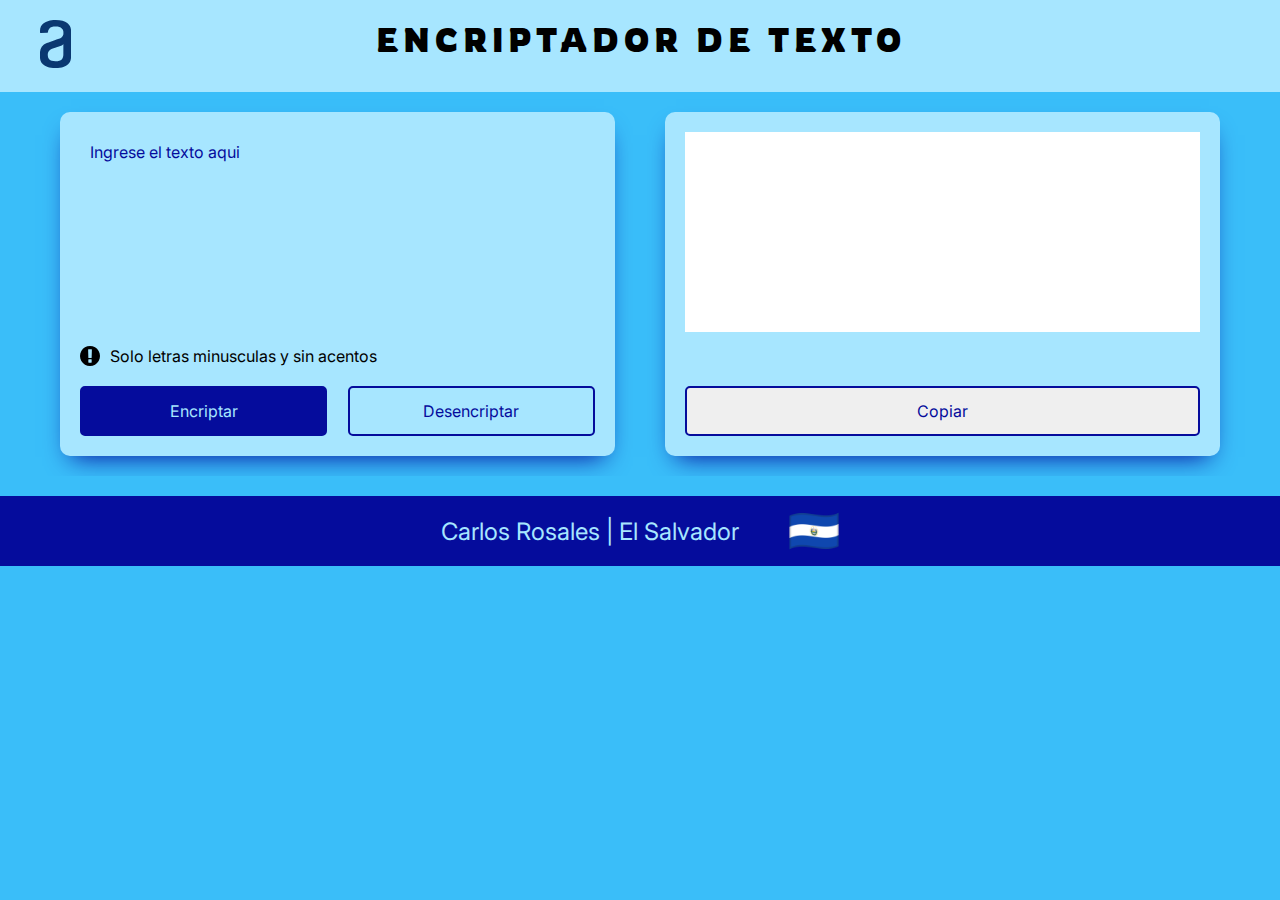
==== index.html @ 2c098fe5 "se actualizo index.html" ====
<!DOCTYPE html>
<html lang="es">
    <head>
        <meta charset="UTF-8">
        <meta name="viewport" content="width=device-width, initial-scale=1.0">
        <meta http-equiv="X-UA-Compatible" content="IE=edge">
        <link rel="stylesheet" href="styles.css">
        <title>Encriptador</title>
    </head>
    <body>
        <header>
            <div class="containerLogo">
                <img class="imgLogo" src="./imagenes/aluraLogo.svg" alt="Logo de alura">
            </div>
            <div class="containerTitulo">
                <h1>ENCRIPTADOR DE TEXTO</h1>
            </div>
            
        </header>
    
        <main>
            <section class="sectionEncriptar">
                <textarea class="textoNuevo" cols="50" rows="10" placeholder="Ingrese el texto aqui"></textarea>

                <div class="containerInstrucciones">
                    <img class="imgExclamacion" src="./imagenes/iconoExclamacion.svg" alt="Simbolo de exclamacion redondo">
                    
                    <label class="instrucciones">
                        Solo letras minusculas y sin acentos
                    </label>
                </div>

                <div class="containerBotones">
                    <button class="btnEncriptar">Encriptar</button>
                    <button class="btnDesencriptar">Desencriptar</button>
                </div>
            </section>
    
            <section class="sectionDesencriptar">
                
                <textarea class="textoEncriptado" cols="20" rows="10"></textarea>
                
                <div class="conteinerbtnCopiar">
                    <button class="btnCopiar">Copiar</button>
                </div>
                
            </section>
        </main>

        <footer>
            <p class="textoFooter">
                Carlos Rosales | El Salvador 
                
                <img class="banderaES" src="./imagenes/ES-flag.png" alt="Bandera de El Salvador">

            </p>
            
        </footer>
    </body>
    </html>
---- styles.css ----
@import url('https://fonts.googleapis.com/css2?family=Inter&display=swap');
@import url('https://fonts.googleapis.com/css2?family=Rowdies:wght@300;400;700&display=swap');

:root {
    --color-Dark-Blue-300: #050C9C;
    --color-boton2: #356EA9;
    --color-principal: #3ABEF9;
    --color-fondoTexto: #A7E6FF;
    --fuente-inter: 'Inter', sans-serif;
    --fuente-titulo:"Rowdies", sans-serif;
}

/* Reset de márgenes y padding */
* {
    margin: 0;
    padding: 0;
    box-sizing: border-box; /* Importante para incluir el padding y borde en el tamaño total del elemento */
}

body {
    background-color: var(--color-principal);
    width: 100%;
    font-family: var(--fuente-inter);
    display: flex;
    flex-direction: column;
    align-items: center;
    margin: 0 auto;
}

header {
    display: flex;
    width: 100%; 
    background-color: var(--color-fondoTexto);
    padding-top: 20px;

}

.containerLogo img {
    margin-left: 40px;
    height: 48px;
    margin-bottom: 20px;

}

.containerTitulo {
    font-family: var(--fuente-titulo);
    letter-spacing: 5px;
    width: 100%;
    text-align: center;
    margin-right: 70px;

}

main {
    width: 100%;
    max-width: 1200px;
    display: flex;
    justify-content: space-around; /* Distribuye los section horizontalmente */
    align-items: flex-start;
    gap: 50px;
    padding: 20px;
}

.sectionEncriptar,
.sectionDesencriptar {
    flex: 1;
    padding: 20px;
    background-color: var(--color-fondoTexto);
    border-radius: 10px;
    -webkit-box-shadow: 0px 12px 24px -11px rgba(5,12,156,1);
    -moz-box-shadow: 0px 12px 24px -11px rgba(5,12,156,1);
    box-shadow: 0px 12px 24px -11px rgba(5,12,156,1);
}


textarea {
    width: 100%;
    height: 200px;
    padding: 10px;
    border: none;
    border-style: none;
    
}


.textoNuevo::placeholder{
    font-family: var(--fuente-inter);
    color: var(--color-Dark-Blue-300);
    font-size: 1rem; 
    resize: none;
}

.textoNuevo{
    background: none;
    outline: none;
    resize: none;
}

.containerInstrucciones {
    display: flex;
    align-items: center;
    gap: 10px;
    margin-top: 10px;
}

.containerInstrucciones img {
    width: 20px;
}

.containerBotones {
    display: flex;
    justify-content: space-between;
    margin-top: 20px;
}

button {
    width: 48%;
    height: 50px;
    border-radius: 5px;
    font-family: var(--fuente-inter);
    font-size: 1rem;
    cursor: pointer;
    border: 2px solid var(--color-Dark-Blue-300);
}

.btnEncriptar {
    background-color: var(--color-Dark-Blue-300);
    color: var(--color-fondoTexto);
}

.btnDesencriptar {
    background-color: var(--color-fondoTexto);
    color: var(--color-Dark-Blue-300);
    
}

.btnCopiar{
    width: 100%;
    margin-top: 50px;
    display: flex;
    justify-content: center;
    align-items: center;
    color: var(--color-Dark-Blue-300);
    border-color: 2px solid (--color-Dark-Blue-300);
    
}


.textoEncriptado{
    outline: none;
    resize: none;;
}



footer {
    width: 100%;
    display: flex;
    justify-content: center;
    align-items: center;
    background-color: var(--color-principal);
    text-align: center;
    padding: 20px 0;
}

.textoFooter {
    display: flex;
    justify-content: center;
    align-items: center;
    font-family: var(--fuente-inter);
    font-size: 1.5rem;
    color: var(--color-fondoTexto);
    background-color: var(--color-Dark-Blue-300);
    height: 70px;
    width: 100%;
}

.banderaES{
    height: 50px;
    padding-left: 50px;

}

/* Media queries para pantallas responsivas */
@media (max-width: 1200px) {
    main {
        flex-direction: column;
        align-items: center;
    }
    .sectionEncriptar,
    .sectionDesencriptar {
        max-width: 100%;
        margin-bottom: 20px;
    }
}

@media (max-width: 768px) {
    .sectionEncriptar,
    .sectionDesencriptar {
        max-width: 100%;
    }
    .textoEncriptado {
        height: 200px;
    }
}

@media (max-width: 375px) {
    .sectionEncriptar,
    .sectionDesencriptar {
        max-width: 100%;
    }
    .textoEncriptado {
        height: 150px;
    }
}
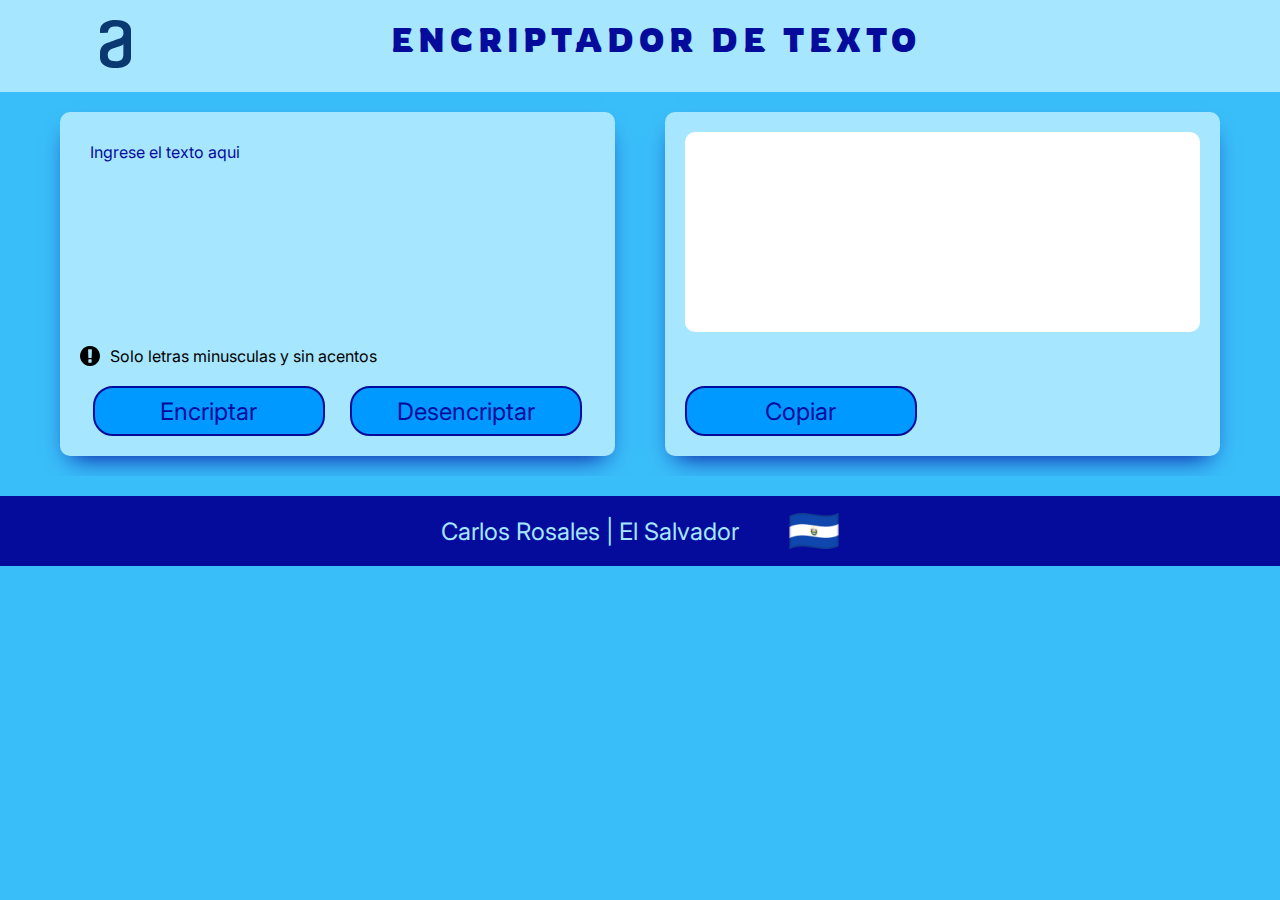
==== commit a767cbd5: "se actualizo index.html" ====
--- a/index.html
+++ b/index.html
@@ -40,7 +40,7 @@
                 
                 <textarea class="textoEncriptado" cols="20" rows="10"></textarea>
                 
-                <div class="conteinerbtnCopiar">
+                <div class="continerbtnCopiar">
                     <button class="btnCopiar">Copiar</button>
                 </div>
                 
--- a/styles.css
+++ b/styles.css
@@ -2,12 +2,12 @@
 @import url('https://fonts.googleapis.com/css2?family=Rowdies:wght@300;400;700&display=swap');
 
 :root {
-    --color-Dark-Blue-300: #050C9C;
-    --color-boton2: #356EA9;
+    --color-Dark-Blue: #050C9C;
+    --color-boton: #0099ff;
     --color-principal: #3ABEF9;
     --color-fondoTexto: #A7E6FF;
     --fuente-inter: 'Inter', sans-serif;
-    --fuente-titulo:"Rowdies", sans-serif;
+    --fuente-titulo: 'Rowdies', sans-serif;
 }
 
 /* Reset de márgenes y padding */
@@ -32,14 +32,12 @@
     width: 100%; 
     background-color: var(--color-fondoTexto);
     padding-top: 20px;
-
 }
 
 .containerLogo img {
-    margin-left: 40px;
+    margin-left: 100px;
     height: 48px;
     margin-bottom: 20px;
-
 }
 
 .containerTitulo {
@@ -47,8 +45,8 @@
     letter-spacing: 5px;
     width: 100%;
     text-align: center;
-    margin-right: 70px;
-
+    margin-right: 100px;
+    color: var(--color-Dark-Blue);
 }
 
 main {
@@ -67,33 +65,24 @@
     padding: 20px;
     background-color: var(--color-fondoTexto);
     border-radius: 10px;
-    -webkit-box-shadow: 0px 12px 24px -11px rgba(5,12,156,1);
-    -moz-box-shadow: 0px 12px 24px -11px rgba(5,12,156,1);
-    box-shadow: 0px 12px 24px -11px rgba(5,12,156,1);
-}
-
-
-textarea {
+    box-shadow: 0px 12px 24px -11px rgba(5, 12, 156, 1);
+    width: 100%;
+}
+
+.textoNuevo::placeholder {
+    font-family: var(--fuente-inter);
+    color: var(--color-Dark-Blue);
+    font-size: 1rem; 
+}
+
+.textoNuevo {
     width: 100%;
     height: 200px;
     padding: 10px;
-    border: none;
-    border-style: none;
-    
-}
-
-
-.textoNuevo::placeholder{
-    font-family: var(--fuente-inter);
-    color: var(--color-Dark-Blue-300);
-    font-size: 1rem; 
-    resize: none;
-}
-
-.textoNuevo{
     background: none;
     outline: none;
     resize: none;
+    border: none;
 }
 
 .containerInstrucciones {
@@ -109,49 +98,53 @@
 
 .containerBotones {
     display: flex;
-    justify-content: space-between;
+    justify-content: space-around;
     margin-top: 20px;
 }
 
 button {
-    width: 48%;
+    width: 45%;
     height: 50px;
-    border-radius: 5px;
-    font-family: var(--fuente-inter);
-    font-size: 1rem;
+    border-radius: 20px;
+    font-family: var(--fuente-inter);
+    font-size: 1.5rem;
     cursor: pointer;
-    border: 2px solid var(--color-Dark-Blue-300);
-}
-
-.btnEncriptar {
-    background-color: var(--color-Dark-Blue-300);
-    color: var(--color-fondoTexto);
-}
-
+    border: 2px solid var(--color-Dark-Blue);
+}
+
+button:hover {
+    background-color: var(--color-Dark-Blue);
+    color: #FFFFFF;
+}
+
+.btnEncriptar,
 .btnDesencriptar {
-    background-color: var(--color-fondoTexto);
-    color: var(--color-Dark-Blue-300);
-    
-}
-
-.btnCopiar{
-    width: 100%;
+    background-color: var(--color-boton);
+    color: var(--color-Dark-Blue);
+}
+
+.conteinerbtnCopiar {
+    display: flex;
+    justify-content: center;
+    align-items: center;
+}
+
+.btnCopiar {
     margin-top: 50px;
-    display: flex;
-    justify-content: center;
-    align-items: center;
-    color: var(--color-Dark-Blue-300);
-    border-color: 2px solid (--color-Dark-Blue-300);
-    
-}
-
-
-.textoEncriptado{
+    background-color: var(--color-boton);
+    color: var(--color-Dark-Blue);
+    border: 2px solid var(--color-Dark-Blue);
+}
+
+.textoEncriptado {
+    width: 100%;
+    height: 200px;
+    padding: 10px;
     outline: none;
-    resize: none;;
-}
-
-
+    resize: none;
+    border: none;
+    border-radius: 10px;
+}
 
 footer {
     width: 100%;
@@ -170,15 +163,14 @@
     font-family: var(--fuente-inter);
     font-size: 1.5rem;
     color: var(--color-fondoTexto);
-    background-color: var(--color-Dark-Blue-300);
+    background-color: var(--color-Dark-Blue);
     height: 70px;
     width: 100%;
 }
 
-.banderaES{
+.banderaES {
     height: 50px;
     padding-left: 50px;
-
 }
 
 /* Media queries para pantallas responsivas */
@@ -202,14 +194,44 @@
     .textoEncriptado {
         height: 200px;
     }
-}
-
-@media (max-width: 375px) {
+    button {
+        font-size: 1.2rem; /* Ajustar tamaño de fuente en pantallas medianas */
+    }
+    header{
+        padding-left: 50PX;
+    }
+}
+
+@media (max-width: 350px) {
     .sectionEncriptar,
     .sectionDesencriptar {
         max-width: 100%;
     }
     .textoEncriptado {
-        height: 150px;
-    }
-}
+        height: 200px;
+    }
+    button {
+        font-size: .8rem; /* Ajustar tamaño de fuente en pantallas pequeñas */
+    }
+    .textoFooter{
+        font-size: 1rem;
+    }
+    h1{
+        font-size: 1rem;
+    }
+    .imgLogo{
+        padding-right: 20px;
+    }
+    header{
+        width: 100%;
+        padding-left: 1px;
+    }
+    .textoFooter{
+        font-size: .8rem;
+    }
+    .sectionDesencriptar{
+        margin: 0%;
+        padding: 0%;
+    }
+   
+}
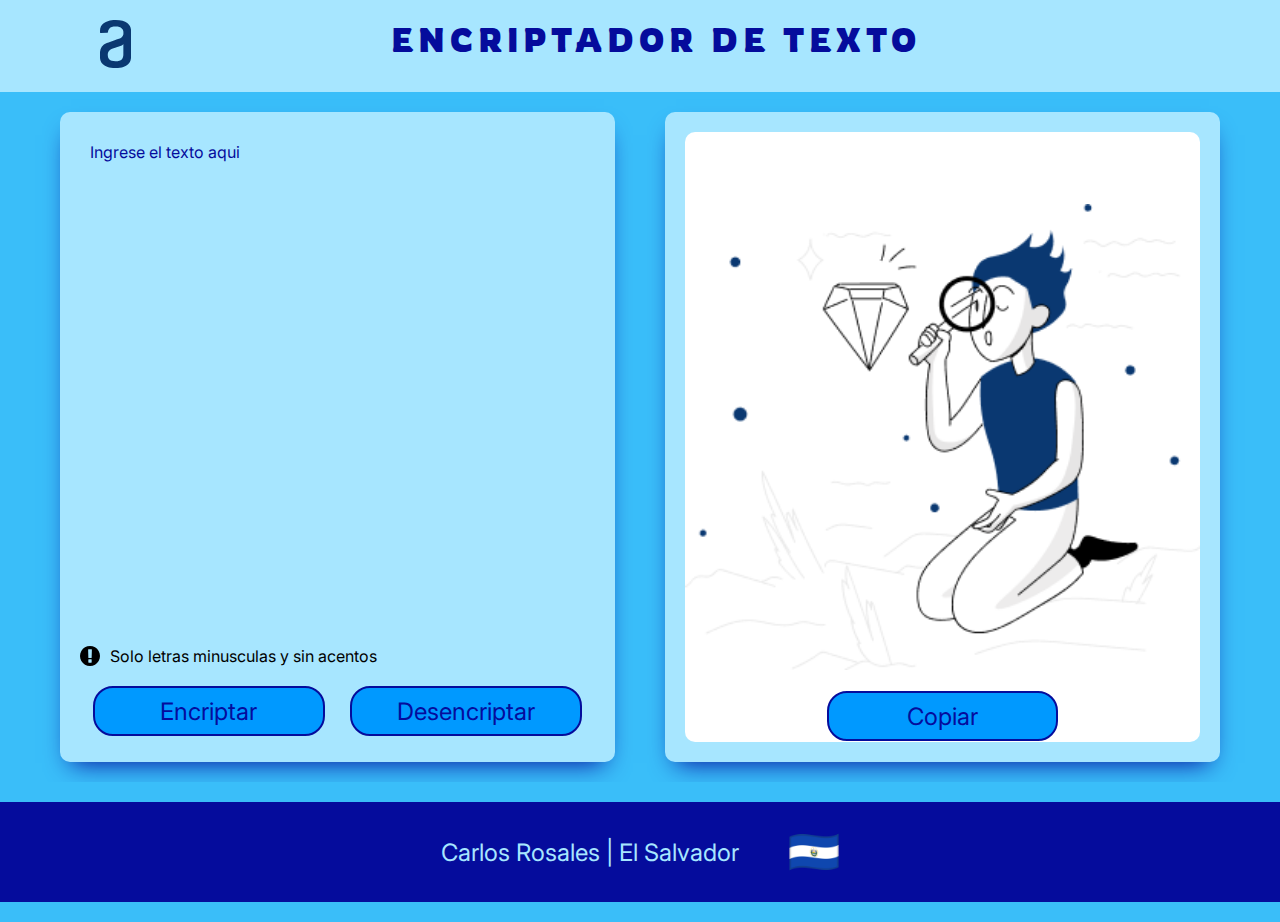
==== commit d2f1386c: "se actualizo index.html" ====
--- a/index.html
+++ b/index.html
@@ -20,7 +20,7 @@
     
         <main>
             <section class="sectionEncriptar">
-                <textarea class="textoNuevo" cols="50" rows="10" placeholder="Ingrese el texto aqui"></textarea>
+                <textarea class="textoNuevo" placeholder="Ingrese el texto aqui"></textarea>
 
                 <div class="containerInstrucciones">
                     <img class="imgExclamacion" src="./imagenes/iconoExclamacion.svg" alt="Simbolo de exclamacion redondo">
@@ -43,6 +43,8 @@
                 <div class="continerbtnCopiar">
                     <button class="btnCopiar">Copiar</button>
                 </div>
+            
+                
                 
             </section>
         </main>
--- a/styles.css
+++ b/styles.css
@@ -67,6 +67,7 @@
     border-radius: 10px;
     box-shadow: 0px 12px 24px -11px rgba(5, 12, 156, 1);
     width: 100%;
+    height: 650px;
 }
 
 .textoNuevo::placeholder {
@@ -77,7 +78,7 @@
 
 .textoNuevo {
     width: 100%;
-    height: 200px;
+    height: 500px;
     padding: 10px;
     background: none;
     outline: none;
@@ -123,22 +124,29 @@
     color: var(--color-Dark-Blue);
 }
 
-.conteinerbtnCopiar {
+.continerbtnCopiar {
     display: flex;
     justify-content: center;
     align-items: center;
+    position: relative;
+    bottom: 65px;
 }
 
 .btnCopiar {
-    margin-top: 50px;
+    margin-top: 10px;
     background-color: var(--color-boton);
     color: var(--color-Dark-Blue);
     border: 2px solid var(--color-Dark-Blue);
 }
 
+
 .textoEncriptado {
-    width: 100%;
-    height: 200px;
+    background-image: url(./imagenes/Muñeco.png);
+    background-repeat: no-repeat;
+    background-size: contain;
+    background-position: center;
+    width: 100%;
+    height: 610px;
     padding: 10px;
     outline: none;
     resize: none;
@@ -164,7 +172,7 @@
     font-size: 1.5rem;
     color: var(--color-fondoTexto);
     background-color: var(--color-Dark-Blue);
-    height: 70px;
+    height: 100px;
     width: 100%;
 }
 
@@ -224,7 +232,7 @@
     }
     header{
         width: 100%;
-        padding-left: 1px;
+        padding-left: 0px;
     }
     .textoFooter{
         font-size: .8rem;
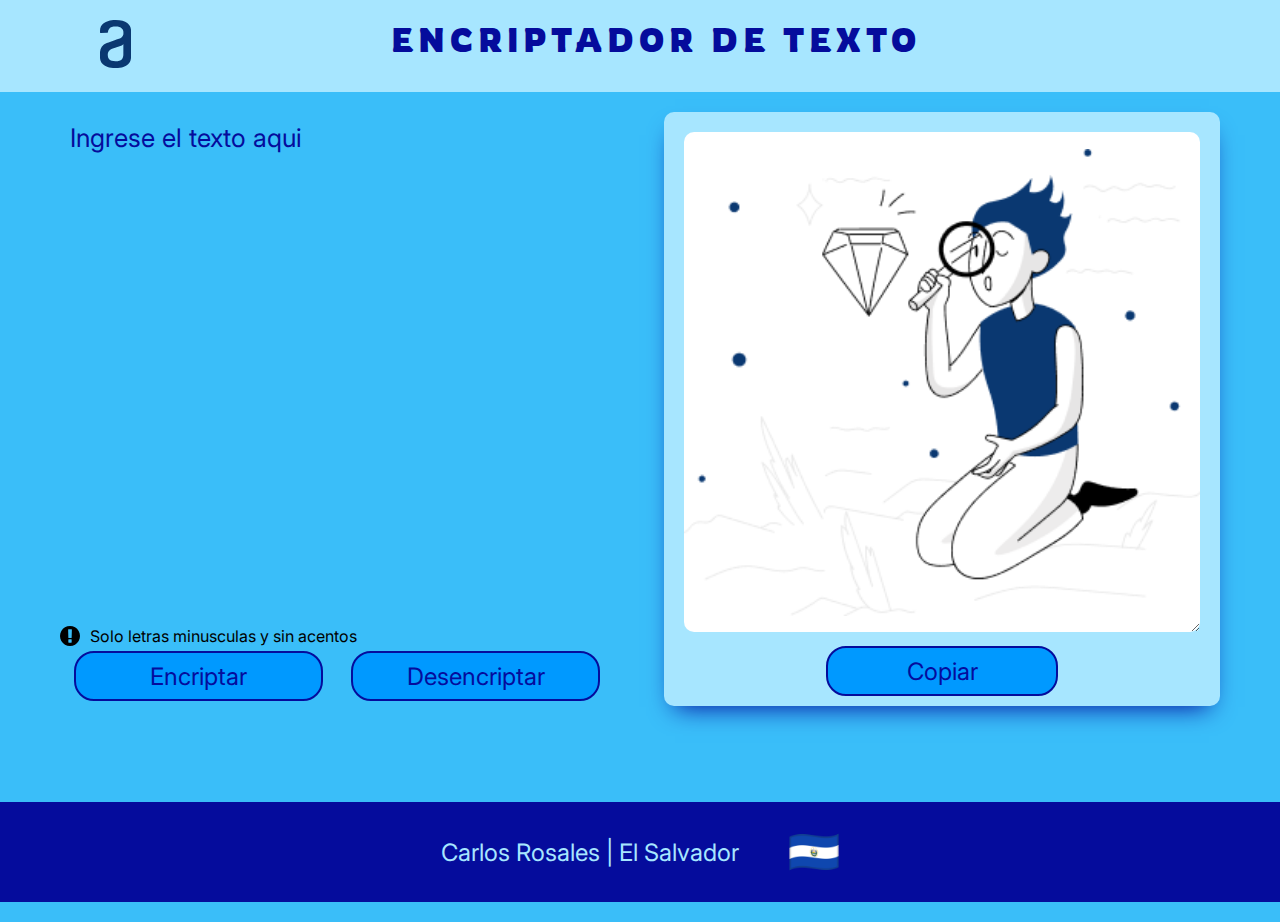
==== commit 6f82f427: "se actualizaron estilos" ====
--- a/index.html
+++ b/index.html
@@ -15,12 +15,13 @@
             <div class="containerTitulo">
                 <h1>ENCRIPTADOR DE TEXTO</h1>
             </div>
-            
         </header>
     
         <main>
             <section class="sectionEncriptar">
-                <textarea class="textoNuevo" placeholder="Ingrese el texto aqui"></textarea>
+                
+                <textarea id="input-text" class="textoNuevo" placeholder="Ingrese el texto aqui"></textarea>
+                <div id="alert" class="alert"></div>
 
                 <div class="containerInstrucciones">
                     <img class="imgExclamacion" src="./imagenes/iconoExclamacion.svg" alt="Simbolo de exclamacion redondo">
@@ -31,32 +32,27 @@
                 </div>
 
                 <div class="containerBotones">
-                    <button class="btnEncriptar">Encriptar</button>
-                    <button class="btnDesencriptar">Desencriptar</button>
+                    <button class="btnEncriptar" id="btn-encriptar">Encriptar</button>
+                    <button class="btnDesencriptar" id="btn-desencriptar">Desencriptar</button>
                 </div>
             </section>
     
             <section class="sectionDesencriptar">
                 
-                <textarea class="textoEncriptado" cols="20" rows="10"></textarea>
+                <textarea id="output-text" class="textoEncriptado con-imagen" cols="20" rows="10"></textarea>
                 
                 <div class="continerbtnCopiar">
-                    <button class="btnCopiar">Copiar</button>
+                    <button id="btn-copiar" class="btnCopiar">Copiar</button>
                 </div>
-            
-                
-                
             </section>
         </main>
 
         <footer>
             <p class="textoFooter">
                 Carlos Rosales | El Salvador 
-                
-                <img class="banderaES" src="./imagenes/ES-flag.png" alt="Bandera de El Salvador">
-
+                <img id="placeholder-img" class="banderaES" src="./imagenes/ES-flag.png" alt="Bandera de El Salvador">
             </p>
-            
         </footer>
+        <script src="script.js"></script>
     </body>
-    </html>+</html>
--- a/styles.css
+++ b/styles.css
@@ -59,21 +59,36 @@
     padding: 20px;
 }
 
-.sectionEncriptar,
+.alerta {
+    color: white;
+    background-color: red;
+    padding: 10px;
+    margin-bottom: 15px;
+    border-radius: 5px;
+    text-align: center;
+}
+
+
+.sectionEncriptar{
+    background-color: var(--color-principal);
+    width: 50%;
+    height: 600px;
+    margin-bottom: 50px;
+}
+
 .sectionDesencriptar {
-    flex: 1;
     padding: 20px;
     background-color: var(--color-fondoTexto);
     border-radius: 10px;
     box-shadow: 0px 12px 24px -11px rgba(5, 12, 156, 1);
-    width: 100%;
-    height: 650px;
+    width: 50%;
+    
 }
 
 .textoNuevo::placeholder {
     font-family: var(--fuente-inter);
     color: var(--color-Dark-Blue);
-    font-size: 1rem; 
+    font-size: 1.6rem; 
 }
 
 .textoNuevo {
@@ -84,6 +99,7 @@
     outline: none;
     resize: none;
     border: none;
+    font-size: 1.5rem;
 }
 
 .containerInstrucciones {
@@ -100,7 +116,7 @@
 .containerBotones {
     display: flex;
     justify-content: space-around;
-    margin-top: 20px;
+    padding-top: 5px;
 }
 
 button {
@@ -129,29 +145,32 @@
     justify-content: center;
     align-items: center;
     position: relative;
-    bottom: 65px;
+    top: 10px;
 }
 
 .btnCopiar {
-    margin-top: 10px;
     background-color: var(--color-boton);
     color: var(--color-Dark-Blue);
     border: 2px solid var(--color-Dark-Blue);
 }
 
-
 .textoEncriptado {
+    width: 100%;
+    height: 500px;
+    padding: 10px;
+    outline: none;
+    border: none;
+    border-radius: 10px;
+    text-align: center; /* Centrar el contenido */
+    pointer-events: none; /* Evitar eventos de puntero para que no se pueda escribir */
+    font-size: 1.5rem;
+}
+
+.textoEncriptado.con-imagen {
     background-image: url(./imagenes/Muñeco.png);
     background-repeat: no-repeat;
     background-size: contain;
     background-position: center;
-    width: 100%;
-    height: 610px;
-    padding: 10px;
-    outline: none;
-    resize: none;
-    border: none;
-    border-radius: 10px;
 }
 
 footer {
@@ -183,6 +202,20 @@
 
 /* Media queries para pantallas responsivas */
 @media (max-width: 1200px) {
+    .containerLogo img {
+        position: relative;
+        margin-left: 112px;
+    }
+    
+    .containerTitulo {
+        font-family: var(--fuente-titulo);
+        letter-spacing: 5px;
+        width: 100%;
+        text-align: center;
+        margin-right: 100px;
+        color: var(--color-Dark-Blue);
+    }
+
     main {
         flex-direction: column;
         align-items: center;
@@ -195,18 +228,27 @@
 }
 
 @media (max-width: 768px) {
+    .containerBotones{
+        display: block;
+    }
     .sectionEncriptar,
     .sectionDesencriptar {
         max-width: 100%;
     }
     .textoEncriptado {
         height: 200px;
+        background-size: 100%; /* Ajuste de fondo para dispositivos pequeños */
     }
     button {
         font-size: 1.2rem; /* Ajustar tamaño de fuente en pantallas medianas */
+        width: 100%; /* Ancho del botón en pantallas pequeñas */
+        margin-bottom: 10px; /* Espacio entre botones */
     }
     header{
-        padding-left: 50PX;
+        padding-left: 50px;
+    }
+    .textoNuevo{
+        height: 75px;
     }
 }
 
@@ -217,29 +259,36 @@
     }
     .textoEncriptado {
         height: 200px;
+        background-size: 100%; /* Ajuste de fondo para dispositivos pequeños */
+
     }
     button {
         font-size: .8rem; /* Ajustar tamaño de fuente en pantallas pequeñas */
-    }
-    .textoFooter{
+        width: 100%; /* Ancho del botón en pantallas pequeñas */
+        margin-bottom: 10px; /* Espacio entre botones */
+    }
+    .textoFooter {
         font-size: 1rem;
     }
-    h1{
+    h1 {
         font-size: 1rem;
     }
-    .imgLogo{
+    .imgLogo {
         padding-right: 20px;
     }
-    header{
+    header {
         width: 100%;
         padding-left: 0px;
     }
-    .textoFooter{
+    .textoFooter {
         font-size: .8rem;
     }
-    .sectionDesencriptar{
-        margin: 0%;
-        padding: 0%;
-    }
-   
-}
+    .sectionDesencriptar {
+        margin: 0;
+        padding: 0;
+        
+    }
+    .textoNuevo{
+        height: 75px;
+    }
+}
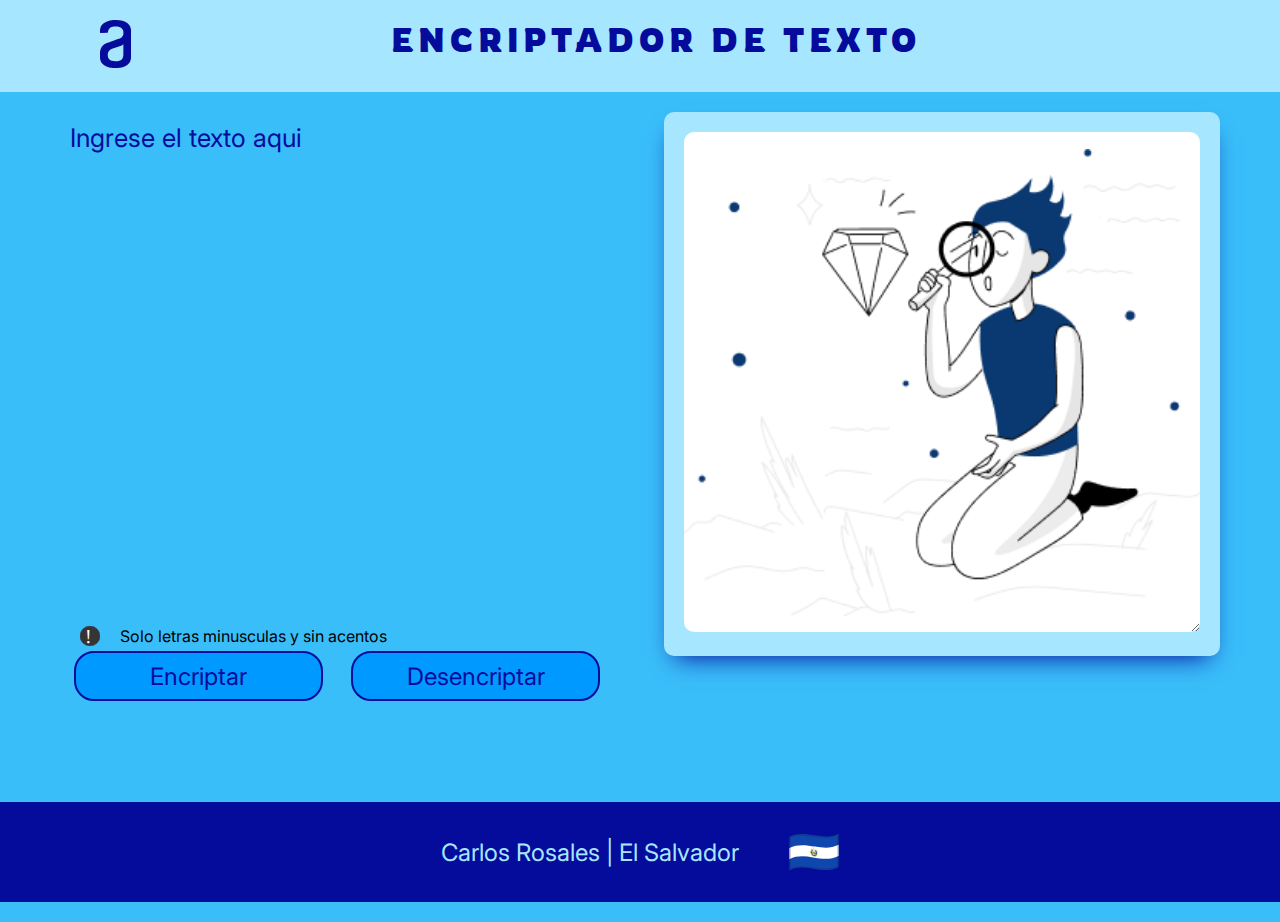
==== commit 16d9eb55: "Se actualizo index.html" ====
--- a/index.html
+++ b/index.html
@@ -19,12 +19,13 @@
     
         <main>
             <section class="sectionEncriptar">
+                <div id="alerta" class="alerta" style="display: none;"></div>
                 
                 <textarea id="input-text" class="textoNuevo" placeholder="Ingrese el texto aqui"></textarea>
                 <div id="alert" class="alert"></div>
 
                 <div class="containerInstrucciones">
-                    <img class="imgExclamacion" src="./imagenes/iconoExclamacion.svg" alt="Simbolo de exclamacion redondo">
+                    <img class="imgExclamacion" src="imagenes/iconoExclamacion.svg" alt="Simbolo de exclamacion redondo">
                     
                     <label class="instrucciones">
                         Solo letras minusculas y sin acentos
@@ -42,7 +43,7 @@
                 <textarea id="output-text" class="textoEncriptado con-imagen" cols="20" rows="10"></textarea>
                 
                 <div class="continerbtnCopiar">
-                    <button id="btn-copiar" class="btnCopiar">Copiar</button>
+                    <button id="btn-copiar" class="btnCopiar" style="display: none;">Copiar</button>
                 </div>
             </section>
         </main>
@@ -50,7 +51,7 @@
         <footer>
             <p class="textoFooter">
                 Carlos Rosales | El Salvador 
-                <img id="placeholder-img" class="banderaES" src="./imagenes/ES-flag.png" alt="Bandera de El Salvador">
+                <img id="placeholder-img" class="banderaES" src="./imagenes/sv-flag.svg" alt="Bandera de El Salvador">
             </p>
         </footer>
         <script src="script.js"></script>
--- a/styles.css
+++ b/styles.css
@@ -14,7 +14,7 @@
 * {
     margin: 0;
     padding: 0;
-    box-sizing: border-box; /* Importante para incluir el padding y borde en el tamaño total del elemento */
+    box-sizing: border-box;
 }
 
 body {
@@ -53,7 +53,7 @@
     width: 100%;
     max-width: 1200px;
     display: flex;
-    justify-content: space-around; /* Distribuye los section horizontalmente */
+    justify-content: space-around;
     align-items: flex-start;
     gap: 50px;
     padding: 20px;
@@ -68,8 +68,7 @@
     text-align: center;
 }
 
-
-.sectionEncriptar{
+.sectionEncriptar {
     background-color: var(--color-principal);
     width: 50%;
     height: 600px;
@@ -82,13 +81,12 @@
     border-radius: 10px;
     box-shadow: 0px 12px 24px -11px rgba(5, 12, 156, 1);
     width: 50%;
-    
 }
 
 .textoNuevo::placeholder {
     font-family: var(--fuente-inter);
     color: var(--color-Dark-Blue);
-    font-size: 1.6rem; 
+    font-size: 1.6rem;
 }
 
 .textoNuevo {
@@ -105,12 +103,13 @@
 .containerInstrucciones {
     display: flex;
     align-items: center;
-    gap: 10px;
-    margin-top: 10px;
+    gap: 20px;
+    margin: 10px 0 0 20px;
 }
 
 .containerInstrucciones img {
     width: 20px;
+  
 }
 
 .containerBotones {
@@ -161,8 +160,8 @@
     outline: none;
     border: none;
     border-radius: 10px;
-    text-align: center; /* Centrar el contenido */
-    pointer-events: none; /* Evitar eventos de puntero para que no se pueda escribir */
+    text-align: center;
+    pointer-events: none;
     font-size: 1.5rem;
 }
 
@@ -204,15 +203,15 @@
 @media (max-width: 1200px) {
     .containerLogo img {
         position: relative;
-        margin-left: 112px;
-    }
-    
+        margin-left: 50px;
+    }
+
     .containerTitulo {
         font-family: var(--fuente-titulo);
         letter-spacing: 5px;
         width: 100%;
         text-align: center;
-        margin-right: 100px;
+        margin-right: 50px;
         color: var(--color-Dark-Blue);
     }
 
@@ -220,6 +219,7 @@
         flex-direction: column;
         align-items: center;
     }
+
     .sectionEncriptar,
     .sectionDesencriptar {
         max-width: 100%;
@@ -228,26 +228,31 @@
 }
 
 @media (max-width: 768px) {
-    .containerBotones{
+    .containerBotones {
         display: block;
     }
+
     .sectionEncriptar,
     .sectionDesencriptar {
         max-width: 100%;
     }
+
     .textoEncriptado {
         height: 200px;
-        background-size: 100%; /* Ajuste de fondo para dispositivos pequeños */
-    }
+        background-size: 100%;
+    }
+
     button {
-        font-size: 1.2rem; /* Ajustar tamaño de fuente en pantallas medianas */
-        width: 100%; /* Ancho del botón en pantallas pequeñas */
-        margin-bottom: 10px; /* Espacio entre botones */
-    }
-    header{
+        font-size: 1.2rem;
+        width: 100%;
+        margin-bottom: 10px;
+    }
+
+    header {
         padding-left: 50px;
     }
-    .textoNuevo{
+
+    .textoNuevo {
         height: 75px;
     }
 }
@@ -257,38 +262,45 @@
     .sectionDesencriptar {
         max-width: 100%;
     }
+
     .textoEncriptado {
         height: 200px;
-        background-size: 100%; /* Ajuste de fondo para dispositivos pequeños */
-
-    }
+        background-size: 100%;
+    }
+
     button {
-        font-size: .8rem; /* Ajustar tamaño de fuente en pantallas pequeñas */
-        width: 100%; /* Ancho del botón en pantallas pequeñas */
-        margin-bottom: 10px; /* Espacio entre botones */
-    }
+        font-size: 0.8rem;
+        width: 100%;
+        margin-bottom: 10px;
+    }
+
     .textoFooter {
         font-size: 1rem;
     }
+
     h1 {
         font-size: 1rem;
     }
+
     .imgLogo {
         padding-right: 20px;
     }
+
     header {
         width: 100%;
         padding-left: 0px;
     }
+
     .textoFooter {
-        font-size: .8rem;
-    }
+        font-size: 0.8rem;
+    }
+
     .sectionDesencriptar {
         margin: 0;
         padding: 0;
-        
-    }
-    .textoNuevo{
+    }
+
+    .textoNuevo {
         height: 75px;
     }
 }
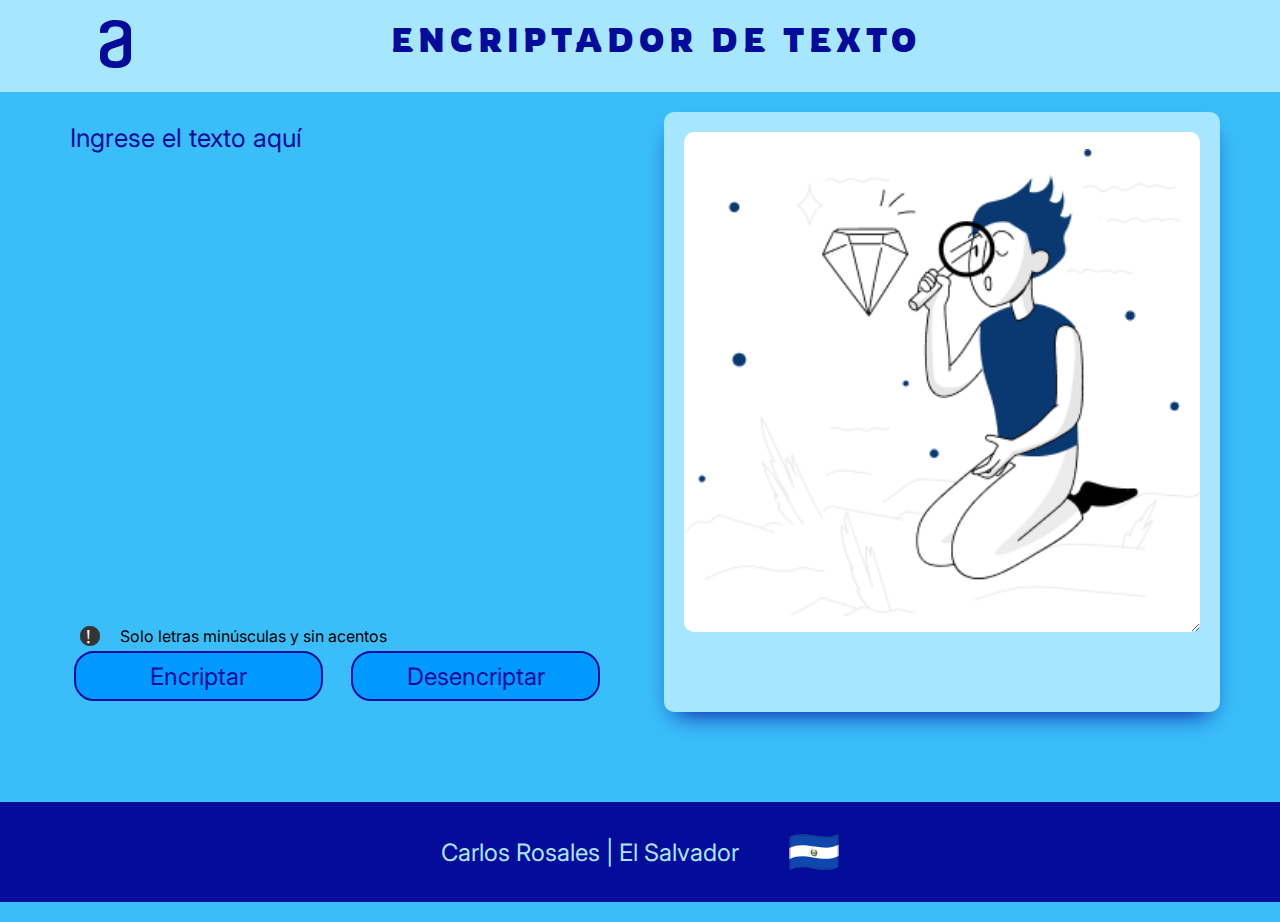
==== commit 563c57ed: "se reviso y se actualizo index.html" ====
--- a/index.html
+++ b/index.html
@@ -20,15 +20,13 @@
         <main>
             <section class="sectionEncriptar">
                 <div id="alerta" class="alerta" style="display: none;"></div>
-                
-                <textarea id="input-text" class="textoNuevo" placeholder="Ingrese el texto aqui"></textarea>
-                <div id="alert" class="alert"></div>
+                <textarea id="input-text" class="textoNuevo" placeholder="Ingrese el texto aquí"></textarea>
 
                 <div class="containerInstrucciones">
-                    <img class="imgExclamacion" src="imagenes/iconoExclamacion.svg" alt="Simbolo de exclamacion redondo">
+                    <img class="imgExclamacion" src="imagenes/iconoExclamacion.svg" alt="Símbolo de exclamación redondo">
                     
                     <label class="instrucciones">
-                        Solo letras minusculas y sin acentos
+                        Solo letras minúsculas y sin acentos
                     </label>
                 </div>
 
@@ -39,7 +37,6 @@
             </section>
     
             <section class="sectionDesencriptar">
-                
                 <textarea id="output-text" class="textoEncriptado con-imagen" cols="20" rows="10"></textarea>
                 
                 <div class="continerbtnCopiar">
@@ -57,3 +54,4 @@
         <script src="script.js"></script>
     </body>
 </html>
+
--- a/styles.css
+++ b/styles.css
@@ -59,15 +59,6 @@
     padding: 20px;
 }
 
-.alerta {
-    color: white;
-    background-color: red;
-    padding: 10px;
-    margin-bottom: 15px;
-    border-radius: 5px;
-    text-align: center;
-}
-
 .sectionEncriptar {
     background-color: var(--color-principal);
     width: 50%;
@@ -77,6 +68,7 @@
 
 .sectionDesencriptar {
     padding: 20px;
+    height: 600px;
     background-color: var(--color-fondoTexto);
     border-radius: 10px;
     box-shadow: 0px 12px 24px -11px rgba(5, 12, 156, 1);
@@ -91,13 +83,13 @@
 
 .textoNuevo {
     width: 100%;
-    height: 500px;
     padding: 10px;
     background: none;
     outline: none;
     resize: none;
     border: none;
     font-size: 1.5rem;
+    min-height: 500px;
 }
 
 .containerInstrucciones {
@@ -109,7 +101,6 @@
 
 .containerInstrucciones img {
     width: 20px;
-  
 }
 
 .containerBotones {
@@ -144,7 +135,7 @@
     justify-content: center;
     align-items: center;
     position: relative;
-    top: 10px;
+    top: 15px;
 }
 
 .btnCopiar {
@@ -155,7 +146,6 @@
 
 .textoEncriptado {
     width: 100%;
-    height: 500px;
     padding: 10px;
     outline: none;
     border: none;
@@ -163,6 +153,7 @@
     text-align: center;
     pointer-events: none;
     font-size: 1.5rem;
+    height: 500px;
 }
 
 .textoEncriptado.con-imagen {
@@ -183,15 +174,15 @@
 }
 
 .textoFooter {
-    display: flex;
-    justify-content: center;
-    align-items: center;
     font-family: var(--fuente-inter);
     font-size: 1.5rem;
     color: var(--color-fondoTexto);
     background-color: var(--color-Dark-Blue);
     height: 100px;
     width: 100%;
+    display: flex;
+    justify-content: center;
+    align-items: center;
 }
 
 .banderaES {
@@ -202,17 +193,11 @@
 /* Media queries para pantallas responsivas */
 @media (max-width: 1200px) {
     .containerLogo img {
-        position: relative;
         margin-left: 50px;
     }
 
     .containerTitulo {
-        font-family: var(--fuente-titulo);
-        letter-spacing: 5px;
-        width: 100%;
-        text-align: center;
         margin-right: 50px;
-        color: var(--color-Dark-Blue);
     }
 
     main {
@@ -223,11 +208,15 @@
     .sectionEncriptar,
     .sectionDesencriptar {
         max-width: 100%;
-        margin-bottom: 20px;
     }
 }
 
 @media (max-width: 768px) {
+    .containerInstrucciones {
+        margin-top: 10px;
+        width: 100%;
+    }
+
     .containerBotones {
         display: block;
     }
@@ -235,17 +224,15 @@
     .sectionEncriptar,
     .sectionDesencriptar {
         max-width: 100%;
-    }
-
-    .textoEncriptado {
-        height: 200px;
-        background-size: 100%;
+        width: 700px;
+        height: 30%;
+        padding: 0 20px;
     }
 
     button {
         font-size: 1.2rem;
         width: 100%;
-        margin-bottom: 10px;
+        margin-bottom: 25px;
     }
 
     header {
@@ -253,32 +240,44 @@
     }
 
     .textoNuevo {
-        height: 75px;
-    }
-}
-
-@media (max-width: 350px) {
+        min-height: 150px;
+    }
+}
+
+@media (max-width: 390px) {
     .sectionEncriptar,
     .sectionDesencriptar {
         max-width: 100%;
+        width: 100%;
+        padding: 10px;
+        height: 30vh; /* Ajusta la altura a la mitad del tamaño previo */
     }
 
     .textoEncriptado {
-        height: 200px;
-        background-size: 100%;
+        max-height: 100px;
+        width: 100%;
+        height: auto;
+    }
+
+    .con-imagen {
+        background-size: contain;
+        background-position: center;
+        max-height: 100px;
+        padding: 10px;
     }
 
     button {
-        font-size: 0.8rem;
+        font-size: 1rem;
         width: 100%;
         margin-bottom: 10px;
     }
 
-    .textoFooter {
-        font-size: 1rem;
-    }
-
-    h1 {
+    .btnCopiar {
+        margin-top: 5px;
+        bottom: 10px;
+    }
+
+    .textoFooter, h1 {
         font-size: 1rem;
     }
 
@@ -290,17 +289,4 @@
         width: 100%;
         padding-left: 0px;
     }
-
-    .textoFooter {
-        font-size: 0.8rem;
-    }
-
-    .sectionDesencriptar {
-        margin: 0;
-        padding: 0;
-    }
-
-    .textoNuevo {
-        height: 75px;
-    }
-}
+}
